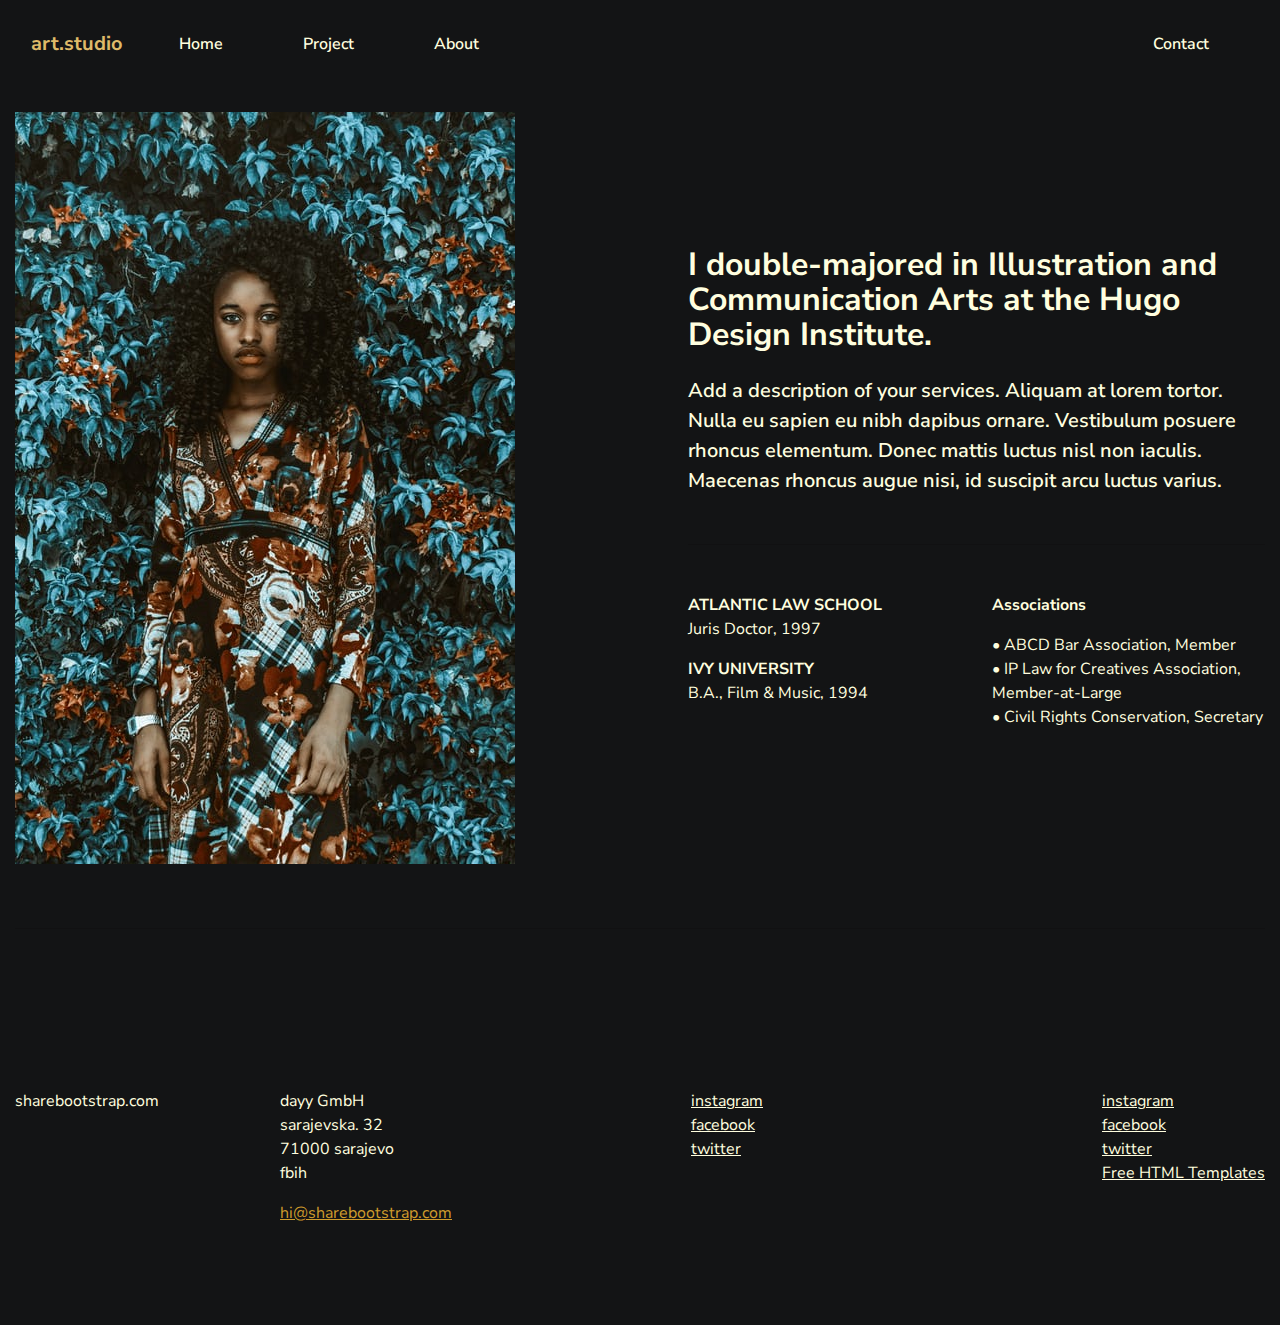
==== about.html @ 10f9b58f "initial" ====
<!DOCTYPE html>
<html lang="en">

<head>
    <meta charset="utf-8">
    <meta name="viewport" content="width=device-width, initial-scale=1, shrink-to-fit=no">
    <meta http-equiv="X-UA-Compatible" content="ie=edge">
    <meta name="description" content="Free minimal portfolio web site template,minmal portfolio,porfolio,bootstrap template,html template,photography " />
    <title>Home - Free Minimal portfolio template.Art Studio template.</title>
    <link href="https://fonts.googleapis.com/css?family=Nunito+Sans:300,400,600,700,800,900&display=swap" rel="stylesheet">
    <link rel="stylesheet" href="assets/css/main.min.css">
    <link rel="stylesheet" href="assets/css/rtl.css">
</head>

<body>
    <div class="nav-main">
        <div class="container">
            <nav class="navbar navbar-expand-lg navbar-light">
                <a class="navbar-brand font-weight-bold" href="index.html">art.studio</a>
                <button class="navbar-toggler" type="button" data-toggle="collapse" data-target="#navbarNav" aria-controls="navbarNav" aria-expanded="false" aria-label="Toggle navigation">
                    <span class="navbar-toggler-icon"></span>
                </button>
                <div class="collapse navbar-collapse" id="navbarNav">
                    <ul class="navbar-nav">
                        <li class="nav-item">
                            <a class="nav-link" href="index.html">Home</a>
                        </li>
                        <li class="nav-item">
                            <a class="nav-link" href="project.html">Project</a>
                        </li>

                        <li class="nav-item">
                            <a class="nav-link" href="about.html">About</a>
                        </li>
                    </ul>

                    <ul class="navbar-nav ml-auto">


                        <li class="nav-item">
                            <a class="nav-link" href="contact.html">Contact</a>
                        </li>
                    </ul>
                </div>
            </nav>
            <!--end:Nav -->
        </div>
    </div>
    <!--end:Navigation -->
    <main role="main">
        <section class="pt-4">
            <div class="container">
                <div class="row d-flex align-items-center">
                    <div class="col-md-6">
                        <figure><img src="./assets/img/photo-1558118720-fa5cdebe6b3a.jpg" alt="" class="img-fluid">
                        </figure>
                    </div>
                    <!-- end:col -->
                    <div class="col-md-6 pl-lg-5 pl-md-5">
                        <h2>
                            I double-majored in Illustration and Communication Arts at the Hugo Design Institute.
                        </h2>
                        <p class="lead mt-4">Add a description of your services. Aliquam at lorem tortor. Nulla eu sapien eu nibh dapibus ornare. Vestibulum posuere rhoncus elementum. Donec mattis luctus nisl non iaculis. Maecenas rhoncus augue nisi, id suscipit arcu luctus varius.</p>
                        <hr class="mt-5">
                        <div class="row mt-5">
                            <div class="col-md-6">
                                <p><strong>ATLANTIC LAW SCHOOL</strong>
                                    <br>Juris Doctor, 1997</p>
                                    <p><strong>IVY UNIVERSITY</strong>
                                        <br>B.A., Film &amp; Music, 1994</p>
                            </div>
                            <div class="col-md-6">
                                <p><strong>Associations</strong>
                                    <br>
                                    <p>• ABCD Bar Association, Member
                                        <br>• IP Law for Creatives Association, Member-at-Large
                                        <br>• Civil Rights Conservation, Secretary</p>
                            </div>
                        </div>
                    </div>
                    <!-- end:col -->
                </div>
                <hr class="mt-5">
            </div>
        </section>
    </main>
    <footer class="position-relative">
        <div class="container">
            <div class="row">

                <div class="col-lg-auto mt-4">
                    <p class="mb-4">sharebootstrap.com</p>
                </div>
                <div class="col-lg-3 mt-4 ml-auto">
                    <p>dayy GmbH
                        <br> sarajevska. 32
                        <br> 71000 sarajevo
                        <br> fbih
                    </p>
                        <a href="mailto:hi@yourdomain.com"><span style="text-decoration: underline;">hi@sharebootstrap.com</span></a>
                </div>
                <div class="col-lg-3 mt-4 ml-auto">
                    <ul class="list-unstyled footer-link">
                        <li><a href="#">instagram</a></li>
                        <li><a href="#">facebook</a></li>
                        <li><a href="#">twitter</a></li>
                    </ul>
                </div>
                <div class="col-lg-auto ml-lg-auto mt-4">
                    <ul class="list-unstyled footer-link">
                        <li><a href="#">instagram</a></li>
                        <li><a href="#">facebook</a></li>
                        <li><a href="#">twitter</a></li>
                        <!-- Please note.You are not allowed to remove credit link.Please respect that.-->
                        <li><a class="" href="https://htmltemplates.co" target="_blank">Free HTML Templates</a></li>
                    </ul>
                </div>
            </div>
            <!--/.row-->
        </div>
        <!--/.container-->
    </footer>
    <script src="assets/js/main.min.js"></script>
</body>

</html>
---- assets/css/rtl.css ----
/* line 5, src/assets/scss/rtl.scss */
.jumbotron {
  direction: ltr;
  text-align: left;
  margin: 0 2em 0 1em;
  padding-right: 1em;
  margin: 0 !important;
}

/*# sourceMappingURL=../../../scss */
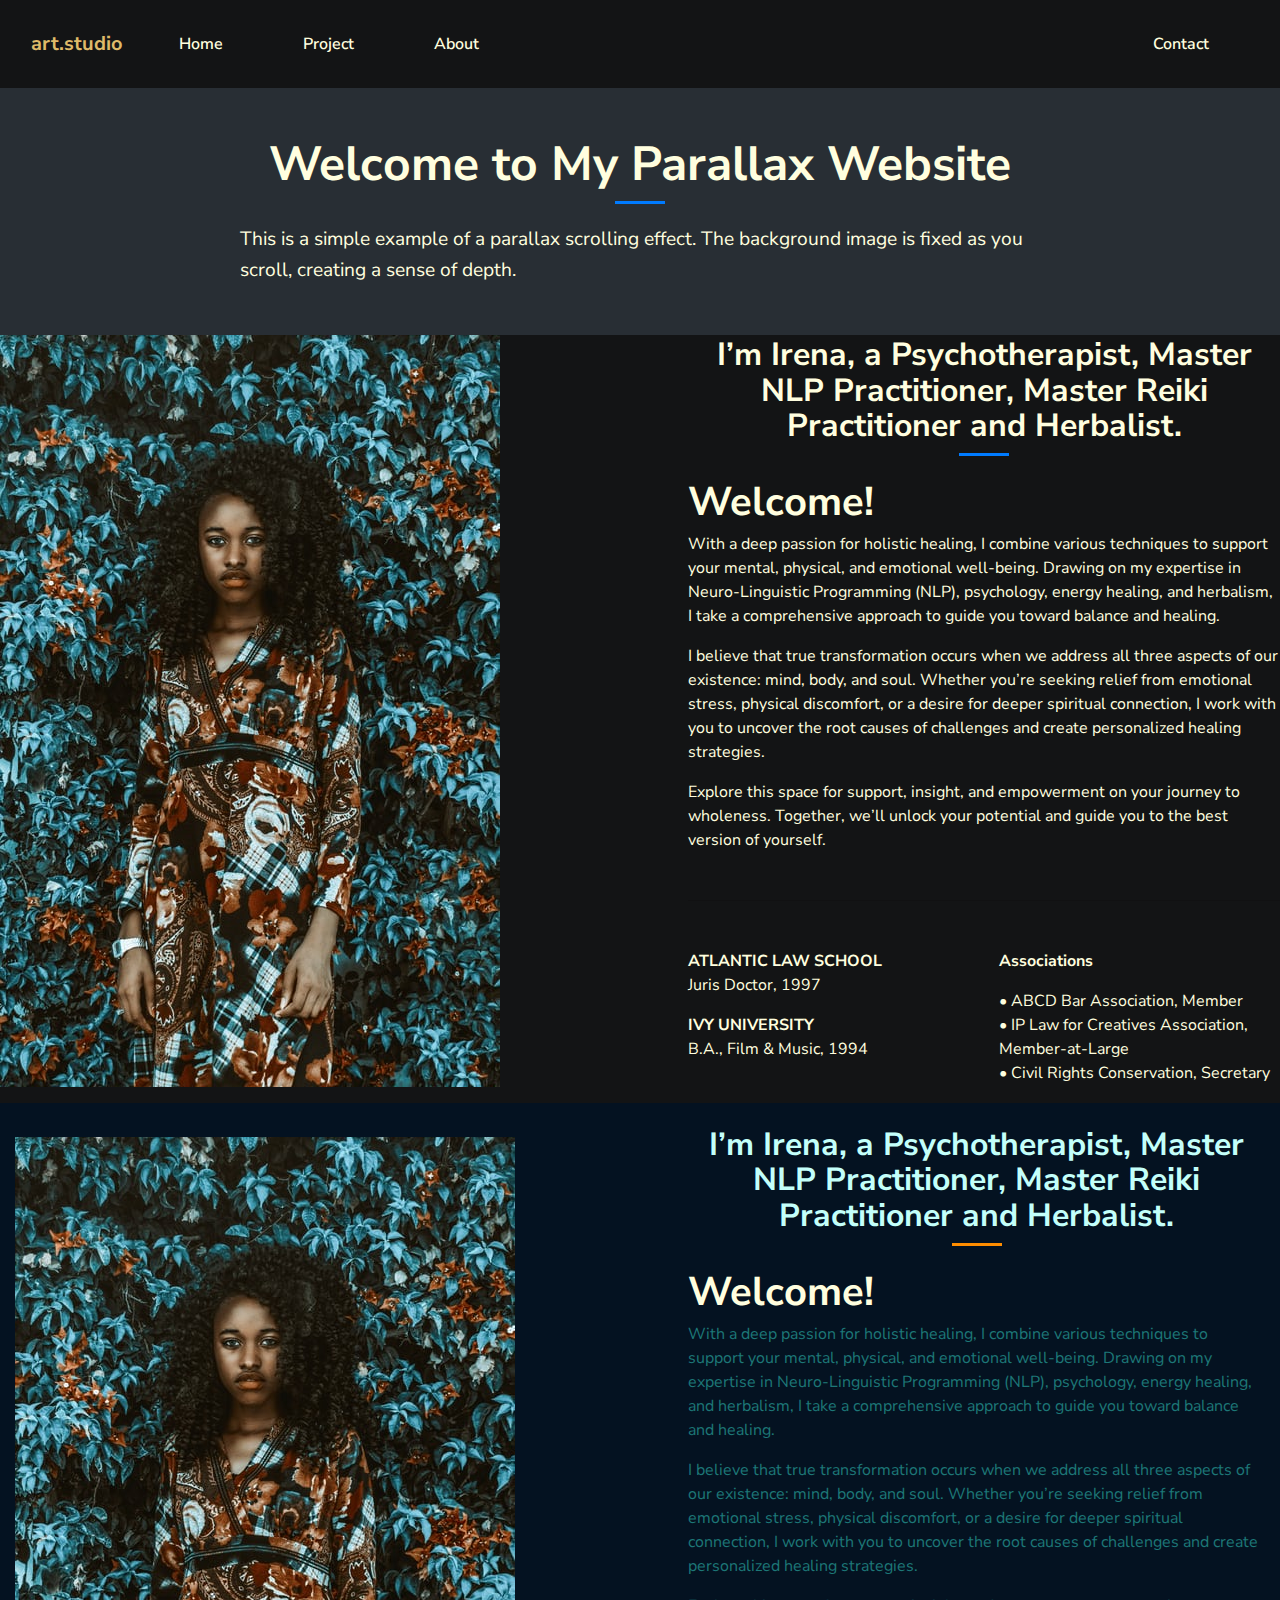
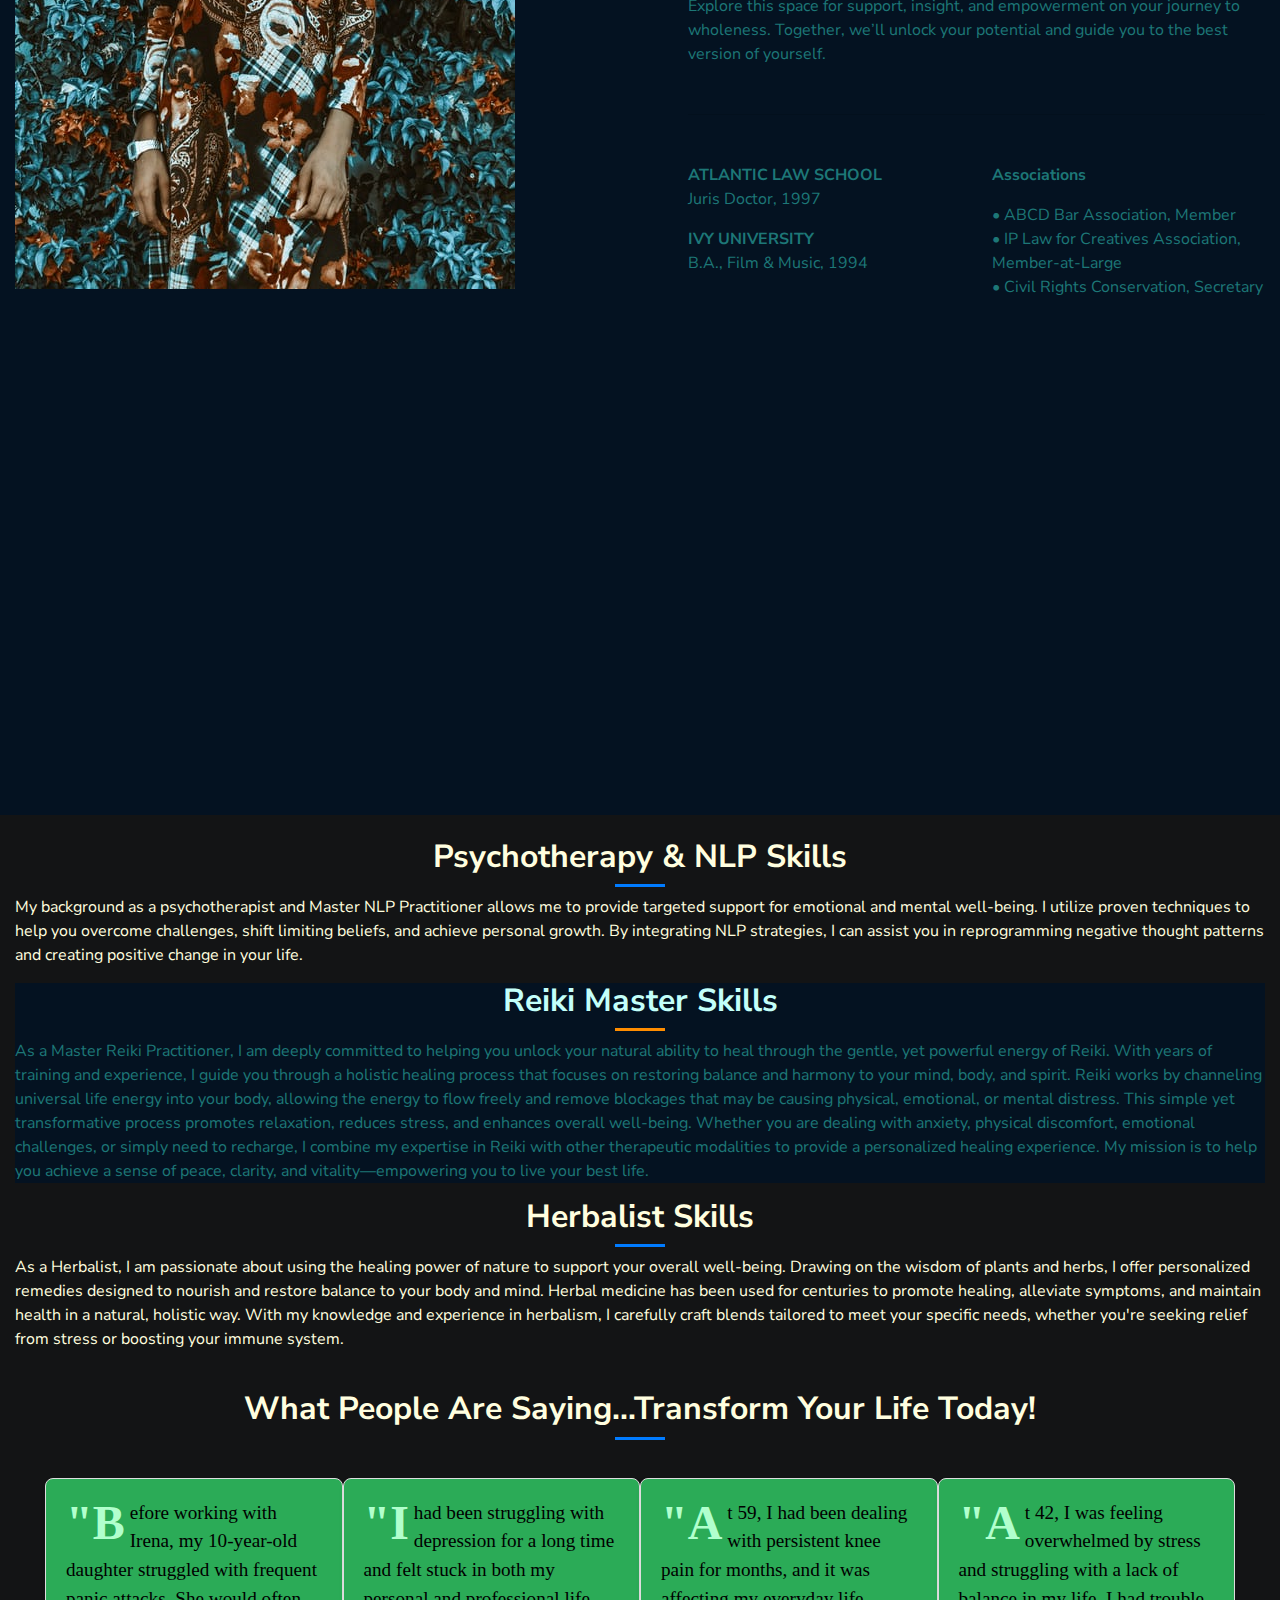
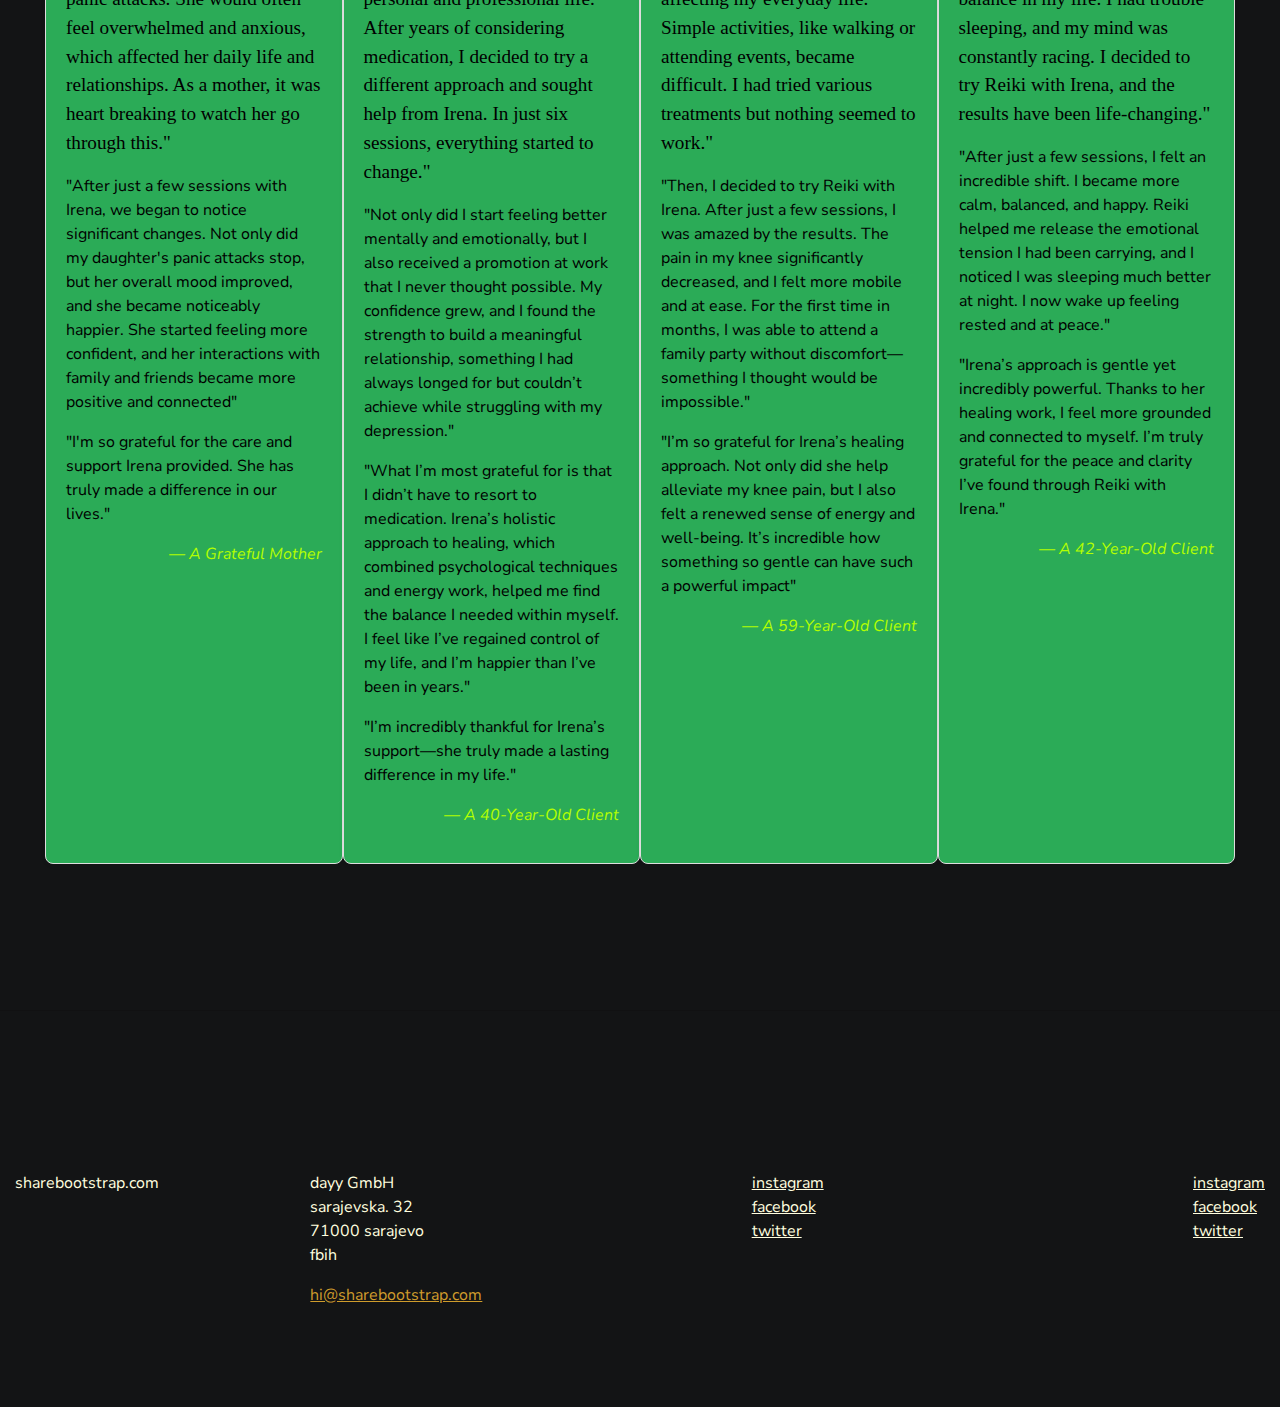
==== commit b5006b79: "Add files via upload" ====
--- a/about.html
+++ b/about.html
@@ -2,14 +2,203 @@
 <html lang="en">
 
 <head>
-    <meta charset="utf-8">
-    <meta name="viewport" content="width=device-width, initial-scale=1, shrink-to-fit=no">
-    <meta http-equiv="X-UA-Compatible" content="ie=edge">
-    <meta name="description" content="Free minimal portfolio web site template,minmal portfolio,porfolio,bootstrap template,html template,photography " />
-    <title>Home - Free Minimal portfolio template.Art Studio template.</title>
-    <link href="https://fonts.googleapis.com/css?family=Nunito+Sans:300,400,600,700,800,900&display=swap" rel="stylesheet">
-    <link rel="stylesheet" href="assets/css/main.min.css">
-    <link rel="stylesheet" href="assets/css/rtl.css">
+    <style>
+        body,
+        html {
+            height: 100%;
+            margin: 0;
+            font-family: sans-serif;
+            color: #fff;
+            text-align: center;
+        }
+
+        .parallax {
+            /* The image used */
+            background-image: url('https://miro.medium.com/v2/resize:fit:1400/1*xMuIOwjliGUPjkzukeWKfw.jpeg');
+            /* Replace with your image URL */
+
+            /* Set a specific height */
+            height: 100%;
+
+            /* Create the parallax scrolling effect */
+            background-attachment: fixed;
+            background-position: center;
+            background-repeat: no-repeat;
+            background-size: cover;
+        }
+
+        .content {
+            background-color: #282E34;
+            padding: 50px 0;
+        }
+
+        .content h2 {
+            font-size: 3em;
+            margin-bottom: 20px;
+        }
+
+        .content p {
+            font-size: 1.2em;
+            line-height: 1.6;
+            max-width: 800px;
+            margin: 0 auto;
+        }
+
+        /*  Optional:  Add more sections with parallax backgrounds */
+        .parallax2 {
+            background-image: url("https://miro.medium.com/v2/resize:fit:1400/1*xMuIOwjliGUPjkzukeWKfw.jpeg");
+            /* Replace with another image URL */
+            height: 500px;
+            /* Adjust height as needed */
+            background-attachment: fixed;
+            background-position: center;
+            background-repeat: no-repeat;
+            background-size: cover;
+        }
+
+
+
+
+
+
+
+
+
+
+
+
+
+
+        /* Global Styles - Marketing Emphasis */
+        body {
+            font-family: sans-serif;
+            line-height: 1.6;
+            color: #333;
+            margin: 0;
+            padding: 0;
+            background-color: #f9f9f9;
+        }
+
+        h2 {
+            text-align: center;
+            margin-bottom: 2rem;
+            font-size: 2.5rem;
+            color: #007bff;
+            /* Eye-catching color */
+        }
+
+        /* Flexbox Grid Container */
+        .testimonials-grid {
+            display: flex;
+            flex-wrap: wrap;
+            padding: 20px;
+            justify-content: center;
+            /* Center items horizontally */
+        }
+
+        /* Testimonial Cell */
+        .testimonial-cell {
+            flex: 1 1 100%;
+            /* Mobile-first: 100% width */
+            padding: 20px;
+            margin-bottom: 20px;
+            border: 1px solid #ddd;
+            border-radius: 8px;
+            background-color: #2bab57;
+            box-shadow: 0 2px 5px rgba(0, 0, 0, 0.05);
+            /* Subtle shadow */
+        }
+
+        .testimonial-cell p {
+            margin-bottom: 1rem;
+        }
+
+
+        /* Calligraphic Emphasis on First Paragraph */
+        .testimonial-cell p:first-of-type {
+            font-family: 'Brush Script MT', cursive;
+            /* Or any calligraphic font */
+            font-size: 1.2rem;
+        }
+
+        .testimonial-cell p:first-of-type:first-letter {
+            font-size: 3rem;
+            /* Huge first letter */
+            font-weight: bold;
+            color: #b1ffcd;
+            float: left;
+            margin-right: 5px;
+            line-height: 1;
+        }
+
+
+        /* Media Queries for Responsiveness */
+        @media (min-width: 768px) {
+
+            /* Medium screens and up */
+            .testimonials-grid {
+                padding: 30px;
+            }
+
+            .testimonial-cell {
+                flex: 1 1 45%;
+                /* Two columns */
+            }
+        }
+
+        @media (min-width: 992px) {
+
+            /* Large screens and up */
+            .testimonial-cell {
+                flex: 1 1 22%;
+                /* Four columns */
+            }
+        }
+
+        .testimonial-cell p {
+            color: #000000;
+        }
+
+        /* Author Styling */
+        .testimonial-cell p:last-of-type {
+            text-align: right;
+            font-style: italic;
+            color: #b4ff00;
+        }
+
+
+        /* Marketing Touches - Consider these additions */
+        h2::after {
+            /* Underline effect for the heading */
+            content: '';
+            display: block;
+            width: 50px;
+            height: 3px;
+            background-color: #007bff;
+            margin: 10px auto 0;
+        }
+
+        .testimonial-cell:hover {
+            /* Subtle hover effect */
+            transform: translateY(-3px);
+            transition: transform 0.2s ease-in-out;
+        }
+
+        main section:nth-of-type(2) {
+            background-color: #041221 !important;
+            color: #1d7777 !important;
+        }
+
+        main section:nth-of-type(2) h2 {
+            color: #c3fffa;
+        }
+
+        main section:nth-of-type(2) h2::after {
+            background-color: #ff8d00;
+        }
+
+        main section:nth-of-type(2) main section:nth-of-type(3) main section:nth-of-type(4)
+    </style>
 </head>
 
 <body>
@@ -17,7 +206,8 @@
         <div class="container">
             <nav class="navbar navbar-expand-lg navbar-light">
                 <a class="navbar-brand font-weight-bold" href="index.html">art.studio</a>
-                <button class="navbar-toggler" type="button" data-toggle="collapse" data-target="#navbarNav" aria-controls="navbarNav" aria-expanded="false" aria-label="Toggle navigation">
+                <button class="navbar-toggler" type="button" data-toggle="collapse" data-target="#navbarNav"
+                    aria-controls="navbarNav" aria-expanded="false" aria-label="Toggle navigation">
                     <span class="navbar-toggler-icon"></span>
                 </button>
                 <div class="collapse navbar-collapse" id="navbarNav">
@@ -48,79 +238,260 @@
     </div>
     <!--end:Navigation -->
     <main role="main">
+
+        <section>
+
+            <div class="parallax">
+                <div class="content">
+                    <h2>Welcome to My Parallax Website</h2>
+                    <p>This is a simple example of a parallax scrolling effect. The background image is fixed as you
+                        scroll, creating a sense of depth.</p>
+                </div>
+                <div class="row d-flex align-items-center">
+                        <div class="col-md-6">
+                            <figure><img src="./assets/img/photo-1558118720-fa5cdebe6b3a.jpg" alt="" class="img-fluid">
+                            </figure>
+                        </div>
+                        <div class="col-md-6 pl-lg-5 pl-md-5">
+                            <h2>
+                                I’m Irena, a Psychotherapist, Master NLP Practitioner, Master Reiki Practitioner and
+                                Herbalist.
+                            </h2>
+                            <p class="lead mt-4">
+
+                            <section>
+                                <h1>Welcome!</h1>
+                                <p>With a deep passion for holistic
+                                    healing, I combine various techniques to support your mental, physical, and emotional
+                                    well-being. Drawing on my expertise in
+                                    Neuro-Linguistic Programming (NLP), psychology, energy healing, and herbalism, I take a
+                                    comprehensive approach to guide you
+                                    toward balance and healing.</p>
+
+                                <p>I believe that true transformation occurs when we address all three aspects of our
+                                    existence: mind, body, and soul. Whether you’re seeking relief from emotional stress,
+                                    physical discomfort, or a desire for deeper spiritual connection, I work with you to
+                                    uncover the root causes of challenges and create personalized healing strategies.</p>
+
+                                <p>Explore this space for support, insight, and empowerment on your journey to wholeness.
+                                    Together, we’ll unlock your potential and guide you to the best version of yourself.</p>
+                            </section>
+
+                            <hr class="mt-5">
+                            <div class="row mt-5">
+                                <div class="col-md-6">
+                                    <p><strong>ATLANTIC LAW SCHOOL</strong>
+                                        <br>Juris Doctor, 1997
+                                    </p>
+                                    <p><strong>IVY UNIVERSITY</strong>
+                                        <br>B.A., Film &amp; Music, 1994
+                                    </p>
+                                </div>
+                                <div class="col-md-6">
+                                    <p><strong>Associations</strong>
+                                        <br>
+                                    <p>• ABCD Bar Association, Member
+                                        <br>• IP Law for Creatives Association, Member-at-Large
+                                        <br>• Civil Rights Conservation, Secretary
+                                    </p>
+                                </div>
+                            </div>
+                        </div>
+                    </div>
+            </div>
+
+
+
+        </section>
+
+
         <section class="pt-4">
             <div class="container">
-                <div class="row d-flex align-items-center">
-                    <div class="col-md-6">
-                        <figure><img src="./assets/img/photo-1558118720-fa5cdebe6b3a.jpg" alt="" class="img-fluid">
-                        </figure>
-                    </div>
-                    <!-- end:col -->
-                    <div class="col-md-6 pl-lg-5 pl-md-5">
-                        <h2>
-                            I double-majored in Illustration and Communication Arts at the Hugo Design Institute.
-                        </h2>
-                        <p class="lead mt-4">Add a description of your services. Aliquam at lorem tortor. Nulla eu sapien eu nibh dapibus ornare. Vestibulum posuere rhoncus elementum. Donec mattis luctus nisl non iaculis. Maecenas rhoncus augue nisi, id suscipit arcu luctus varius.</p>
-                        <hr class="mt-5">
-                        <div class="row mt-5">
-                            <div class="col-md-6">
-                                <p><strong>ATLANTIC LAW SCHOOL</strong>
-                                    <br>Juris Doctor, 1997</p>
+                    <div class="row d-flex align-items-center">
+                        <div class="col-md-6">
+                            <figure><img src="./assets/img/photo-1558118720-fa5cdebe6b3a.jpg" alt="" class="img-fluid">
+                            </figure>
+                        </div>
+                        <div class="col-md-6 pl-lg-5 pl-md-5">
+                            <h2>
+                                I’m Irena, a Psychotherapist, Master NLP Practitioner, Master Reiki Practitioner and
+                                Herbalist.
+                            </h2>
+                            <p class="lead mt-4">
+
+                            <section>
+                                <h1>Welcome!</h1>
+                                <p>With a deep passion for holistic
+                                    healing, I combine various techniques to support your mental, physical, and emotional
+                                    well-being. Drawing on my expertise in
+                                    Neuro-Linguistic Programming (NLP), psychology, energy healing, and herbalism, I take a
+                                    comprehensive approach to guide you
+                                    toward balance and healing.</p>
+
+                                <p>I believe that true transformation occurs when we address all three aspects of our
+                                    existence: mind, body, and soul. Whether you’re seeking relief from emotional stress,
+                                    physical discomfort, or a desire for deeper spiritual connection, I work with you to
+                                    uncover the root causes of challenges and create personalized healing strategies.</p>
+
+                                <p>Explore this space for support, insight, and empowerment on your journey to wholeness.
+                                    Together, we’ll unlock your potential and guide you to the best version of yourself.</p>
+                            </section>
+
+                            <hr class="mt-5">
+                            <div class="row mt-5">
+                                <div class="col-md-6">
+                                    <p><strong>ATLANTIC LAW SCHOOL</strong>
+                                        <br>Juris Doctor, 1997
+                                    </p>
                                     <p><strong>IVY UNIVERSITY</strong>
-                                        <br>B.A., Film &amp; Music, 1994</p>
-                            </div>
-                            <div class="col-md-6">
-                                <p><strong>Associations</strong>
-                                    <br>
+                                        <br>B.A., Film &amp; Music, 1994
+                                    </p>
+                                </div>
+                                <div class="col-md-6">
+                                    <p><strong>Associations</strong>
+                                        <br>
                                     <p>• ABCD Bar Association, Member
                                         <br>• IP Law for Creatives Association, Member-at-Large
-                                        <br>• Civil Rights Conservation, Secretary</p>
+                                        <br>• Civil Rights Conservation, Secretary
+                                    </p>
+                                </div>
                             </div>
                         </div>
                     </div>
-                    <!-- end:col -->
+                <div class="parallax2">
+
                 </div>
-                <hr class="mt-5">
+        </section>
+        <section class="pt-4">
+            <div class="container">
+                <section>
+                    <h2>Psychotherapy & NLP Skills</h2>
+                    <p>My background as a psychotherapist and Master NLP Practitioner allows me to provide targeted
+                        support for emotional and mental well-being. I utilize proven techniques to help you overcome
+                        challenges, shift limiting beliefs, and achieve personal growth. By integrating NLP strategies,
+                        I can assist you in reprogramming negative thought patterns and creating positive change in your
+                        life.</p>
+                </section>
+
+                <section>
+                    <h2>Reiki Master Skills</h2>
+                    <p>As a Master Reiki Practitioner, I am deeply committed to helping you unlock your natural ability
+                        to heal through the gentle, yet powerful energy of Reiki. With years of training and experience,
+                        I guide you through a holistic healing process that focuses on restoring balance and harmony to
+                        your mind, body, and spirit. Reiki works by channeling universal life energy into your body,
+                        allowing the energy to flow freely and remove blockages that may be causing physical, emotional,
+                        or mental distress. This simple yet transformative process promotes relaxation, reduces stress,
+                        and enhances overall well-being. Whether you are dealing with anxiety, physical discomfort,
+                        emotional challenges, or simply need to recharge, I combine my expertise in Reiki with other
+                        therapeutic modalities to provide a personalized healing experience. My mission is to help you
+                        achieve a sense of peace, clarity, and vitality—empowering you to live your best life.</p>
+                </section>
+
+                <section>
+                    <h2>Herbalist Skills</h2>
+                    <p>As a Herbalist, I am passionate about using the healing power of nature to support your overall
+                        well-being. Drawing on the wisdom of plants and herbs, I offer personalized remedies designed to
+                        nourish and restore balance to your body and mind. Herbal medicine has been used for centuries
+                        to promote healing, alleviate symptoms, and maintain health in a natural, holistic way. With my
+                        knowledge and experience in herbalism, I carefully craft blends tailored to meet your specific
+                        needs, whether you're seeking relief from stress or boosting your immune system.</p>
+                </section>
+            </div>
+        </section>
+        <section class="pt-4">
+            <div class="container">
+                <h2>What People Are Saying...Transform Your Life Today!</h2>
+
+                <div class="testimonials-grid">
+
+                    <div class="testimonial-cell">
+                        <p>"Before working with Irena, my 10-year-old daughter struggled with frequent panic attacks.
+                            She would often feel overwhelmed and anxious, which affected her daily life and
+                            relationships. As a mother, it was heart breaking to watch her go through this."</p>
+                        <p>"After just a few sessions with Irena, we began to notice significant changes. Not only did
+                            my daughter's panic attacks stop, but her overall mood improved, and she became noticeably
+                            happier. She started feeling more confident, and her interactions with family and friends
+                            became more positive and connected"</p>
+                        <p>"I'm so grateful for the care and support Irena provided. She has truly made a difference in
+                            our lives."</p>
+                        <p>— A Grateful Mother</p>
+                    </div>
+
+                    <div class="testimonial-cell">
+                        <p>"I had been struggling with depression for a long time and felt stuck in both my personal and
+                            professional life. After years of considering medication, I decided to try a different
+                            approach and sought help from Irena. In just six sessions, everything started to change."
+                        </p>
+                        <p>"Not only did I start feeling better mentally and emotionally, but I also received a
+                            promotion at work that I never thought possible. My confidence grew, and I found the
+                            strength to build a meaningful relationship, something I had always longed for but couldn’t
+                            achieve while struggling with my depression."</p>
+                        <p>"What I’m most grateful for is that I didn’t have to resort to medication. Irena’s holistic
+                            approach to healing, which combined psychological techniques and energy work, helped me find
+                            the balance I needed within myself. I feel like I’ve regained control of my life, and I’m
+                            happier than I’ve been in years."</p>
+                        <p>"I’m incredibly thankful for Irena’s support—she truly made a lasting difference in my life."
+                        </p>
+                        <p>— A 40-Year-Old Client</p>
+                    </div>
+
+                    <div class="testimonial-cell">
+                        <p>"At 59, I had been dealing with persistent knee pain for months, and it was affecting my
+                            everyday life. Simple activities, like walking or attending events, became difficult. I had
+                            tried various treatments but nothing seemed to work."</p>
+                        <p>"Then, I decided to try Reiki with Irena. After just a few sessions, I was amazed by the
+                            results. The pain in my knee significantly decreased, and I felt more mobile and at ease.
+                            For the first time in months, I was able to attend a family party without
+                            discomfort—something I thought would be impossible."</p>
+                        <p>"I’m so grateful for Irena’s healing approach. Not only did she help alleviate my knee pain,
+                            but I also felt a renewed sense of energy and well-being. It’s incredible how something so
+                            gentle can have such a powerful impact"</p>
+                        <p>— A 59-Year-Old Client</p>
+                    </div>
+
+                    <div class="testimonial-cell">
+                        <p>"At 42, I was feeling overwhelmed by stress and struggling with a lack of balance in my life.
+                            I had trouble sleeping, and my mind was constantly racing. I decided to try Reiki with
+                            Irena, and the results have been life-changing."</p>
+                        <p>"After just a few sessions, I felt an incredible shift. I became more calm, balanced, and
+                            happy. Reiki helped me release the emotional tension I had been carrying, and I noticed I
+                            was sleeping much better at night. I now wake up feeling rested and at peace."</p>
+                        <p>"Irena’s approach is gentle yet incredibly powerful. Thanks to her healing work, I feel more
+                            grounded and connected to myself. I’m truly grateful for the peace and clarity I’ve found
+                            through Reiki with Irena."</p>
+                        <p>— A 42-Year-Old Client</p>
+                    </div>
+
+                </div>
+            </div>
+        </section>
+        <section class="pt-4">
+            <div class="container">
+
+            </div>
+        </section>
+        <section class="pt-4">
+            <div class="container">
+
+                <!-- end:col -->
+            </div>
+            <hr class="mt-5">
+
+
+
+
+
+
+
+
+
+
             </div>
         </section>
     </main>
-    <footer class="position-relative">
-        <div class="container">
-            <div class="row">
-
-                <div class="col-lg-auto mt-4">
-                    <p class="mb-4">sharebootstrap.com</p>
-                </div>
-                <div class="col-lg-3 mt-4 ml-auto">
-                    <p>dayy GmbH
-                        <br> sarajevska. 32
-                        <br> 71000 sarajevo
-                        <br> fbih
-                    </p>
-                        <a href="mailto:hi@yourdomain.com"><span style="text-decoration: underline;">hi@sharebootstrap.com</span></a>
-                </div>
-                <div class="col-lg-3 mt-4 ml-auto">
-                    <ul class="list-unstyled footer-link">
-                        <li><a href="#">instagram</a></li>
-                        <li><a href="#">facebook</a></li>
-                        <li><a href="#">twitter</a></li>
-                    </ul>
-                </div>
-                <div class="col-lg-auto ml-lg-auto mt-4">
-                    <ul class="list-unstyled footer-link">
-                        <li><a href="#">instagram</a></li>
-                        <li><a href="#">facebook</a></li>
-                        <li><a href="#">twitter</a></li>
-                        <!-- Please note.You are not allowed to remove credit link.Please respect that.-->
-                        <li><a class="" href="https://htmltemplates.co" target="_blank">Free HTML Templates</a></li>
-                    </ul>
-                </div>
-            </div>
-            <!--/.row-->
-        </div>
-        <!--/.container-->
-    </footer>
-    <script src="assets/js/main.min.js"></script>
+    <footer class="position-relative"></footer>
+    <script src="assets/js/main.js"></script>
+    <script src="assets/js/main.other.js"></script>
 </body>
 
 </html>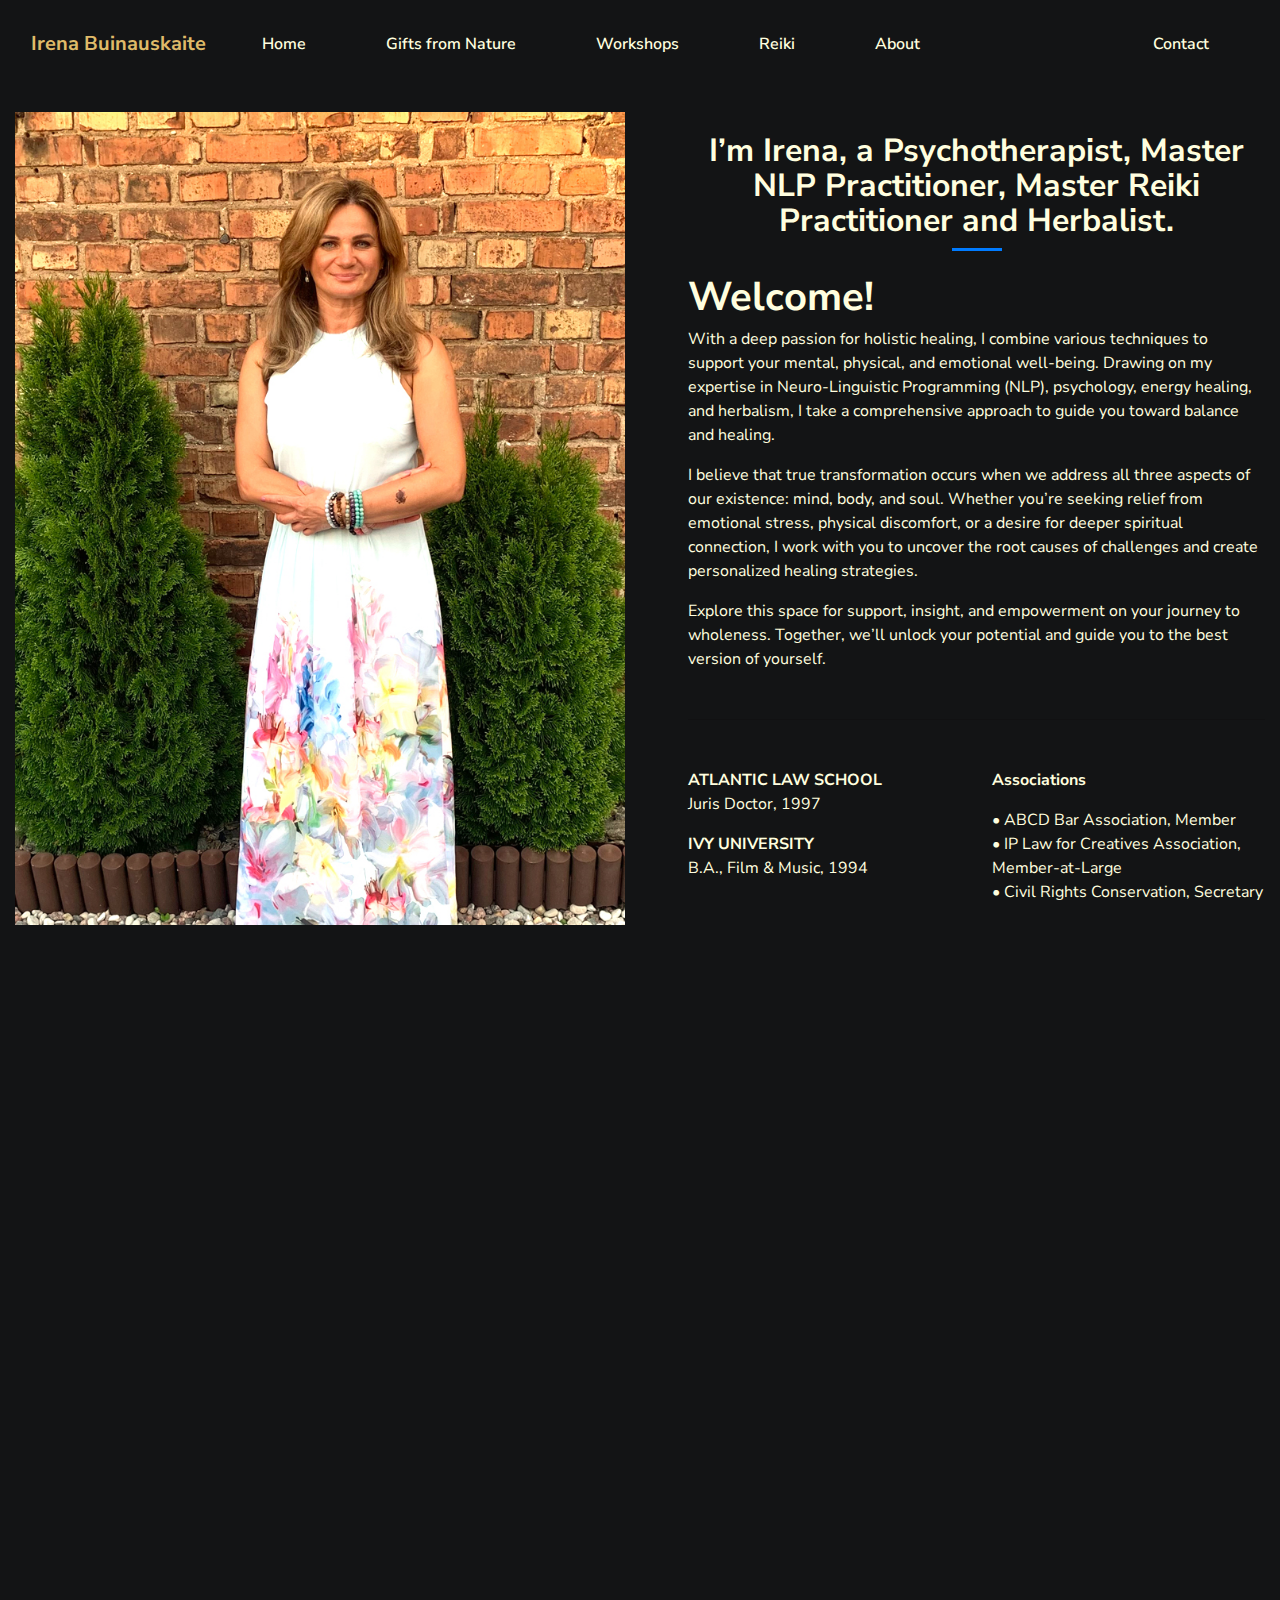
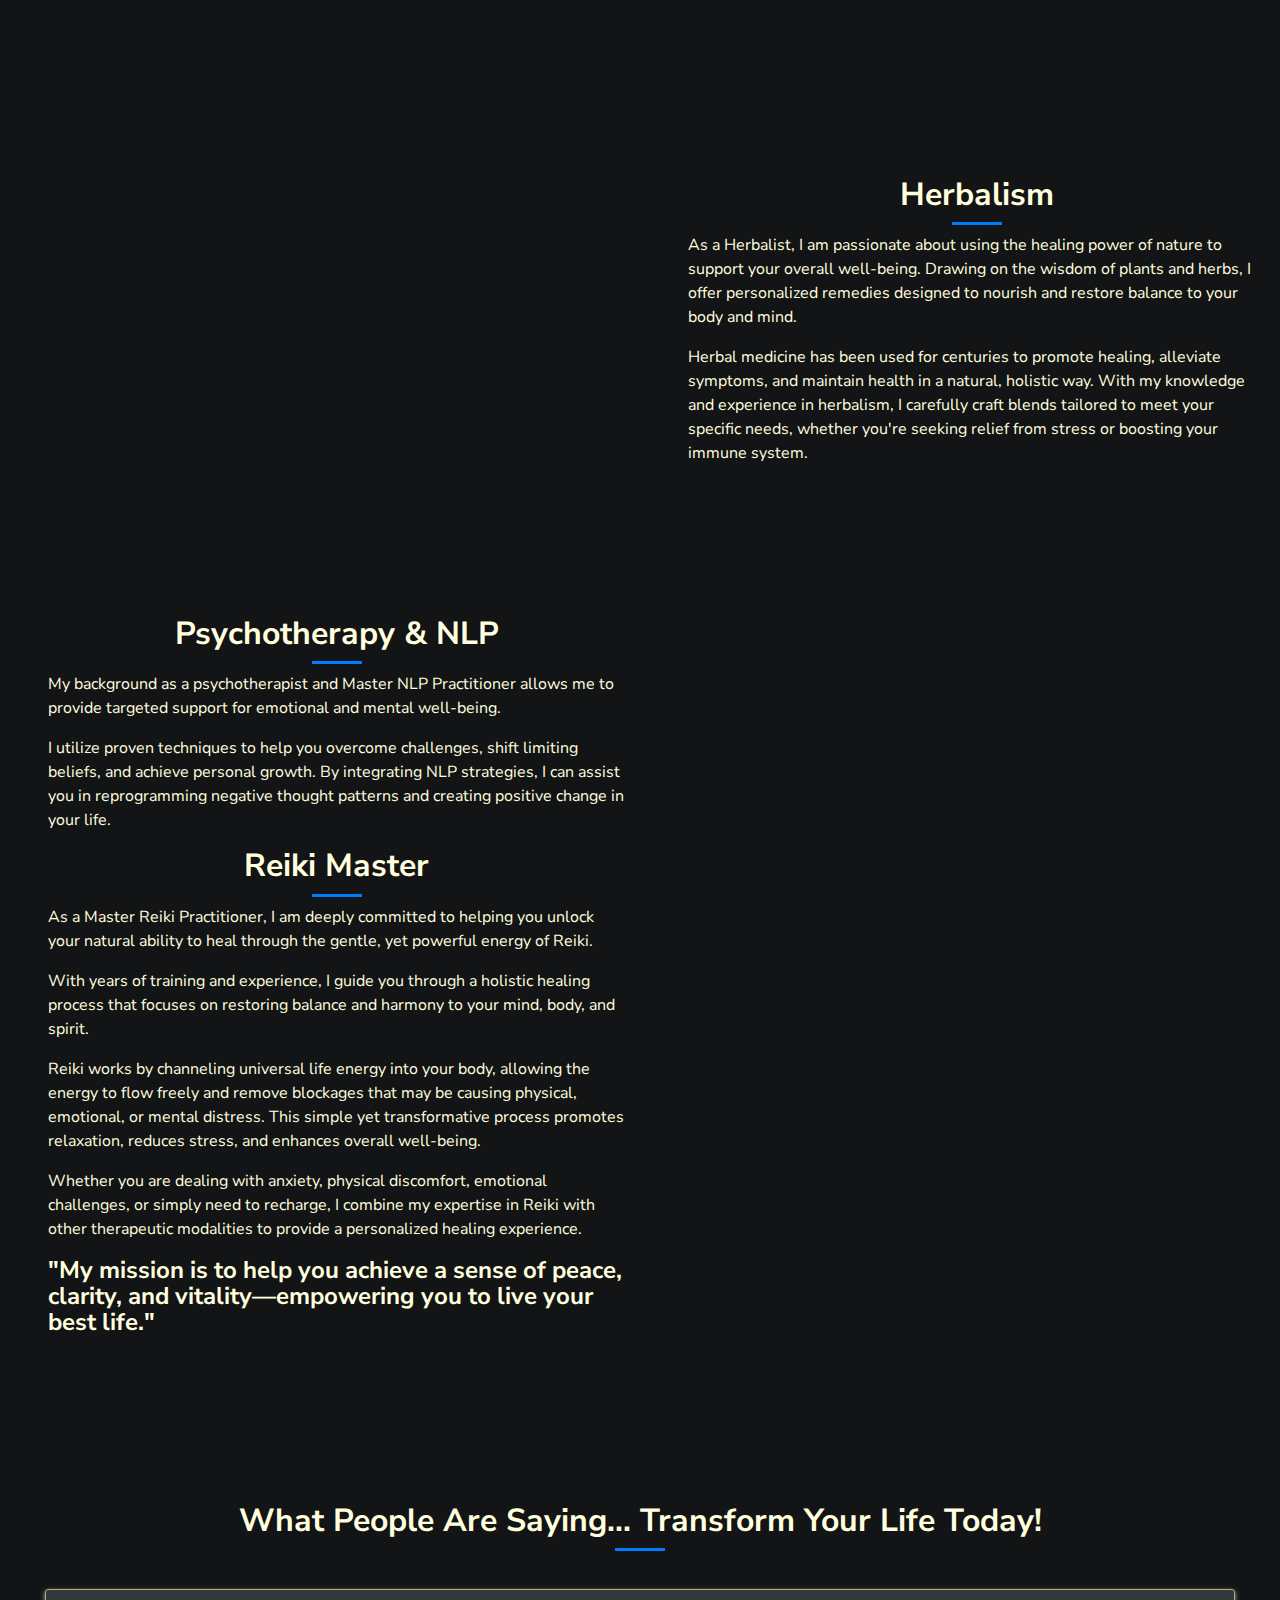
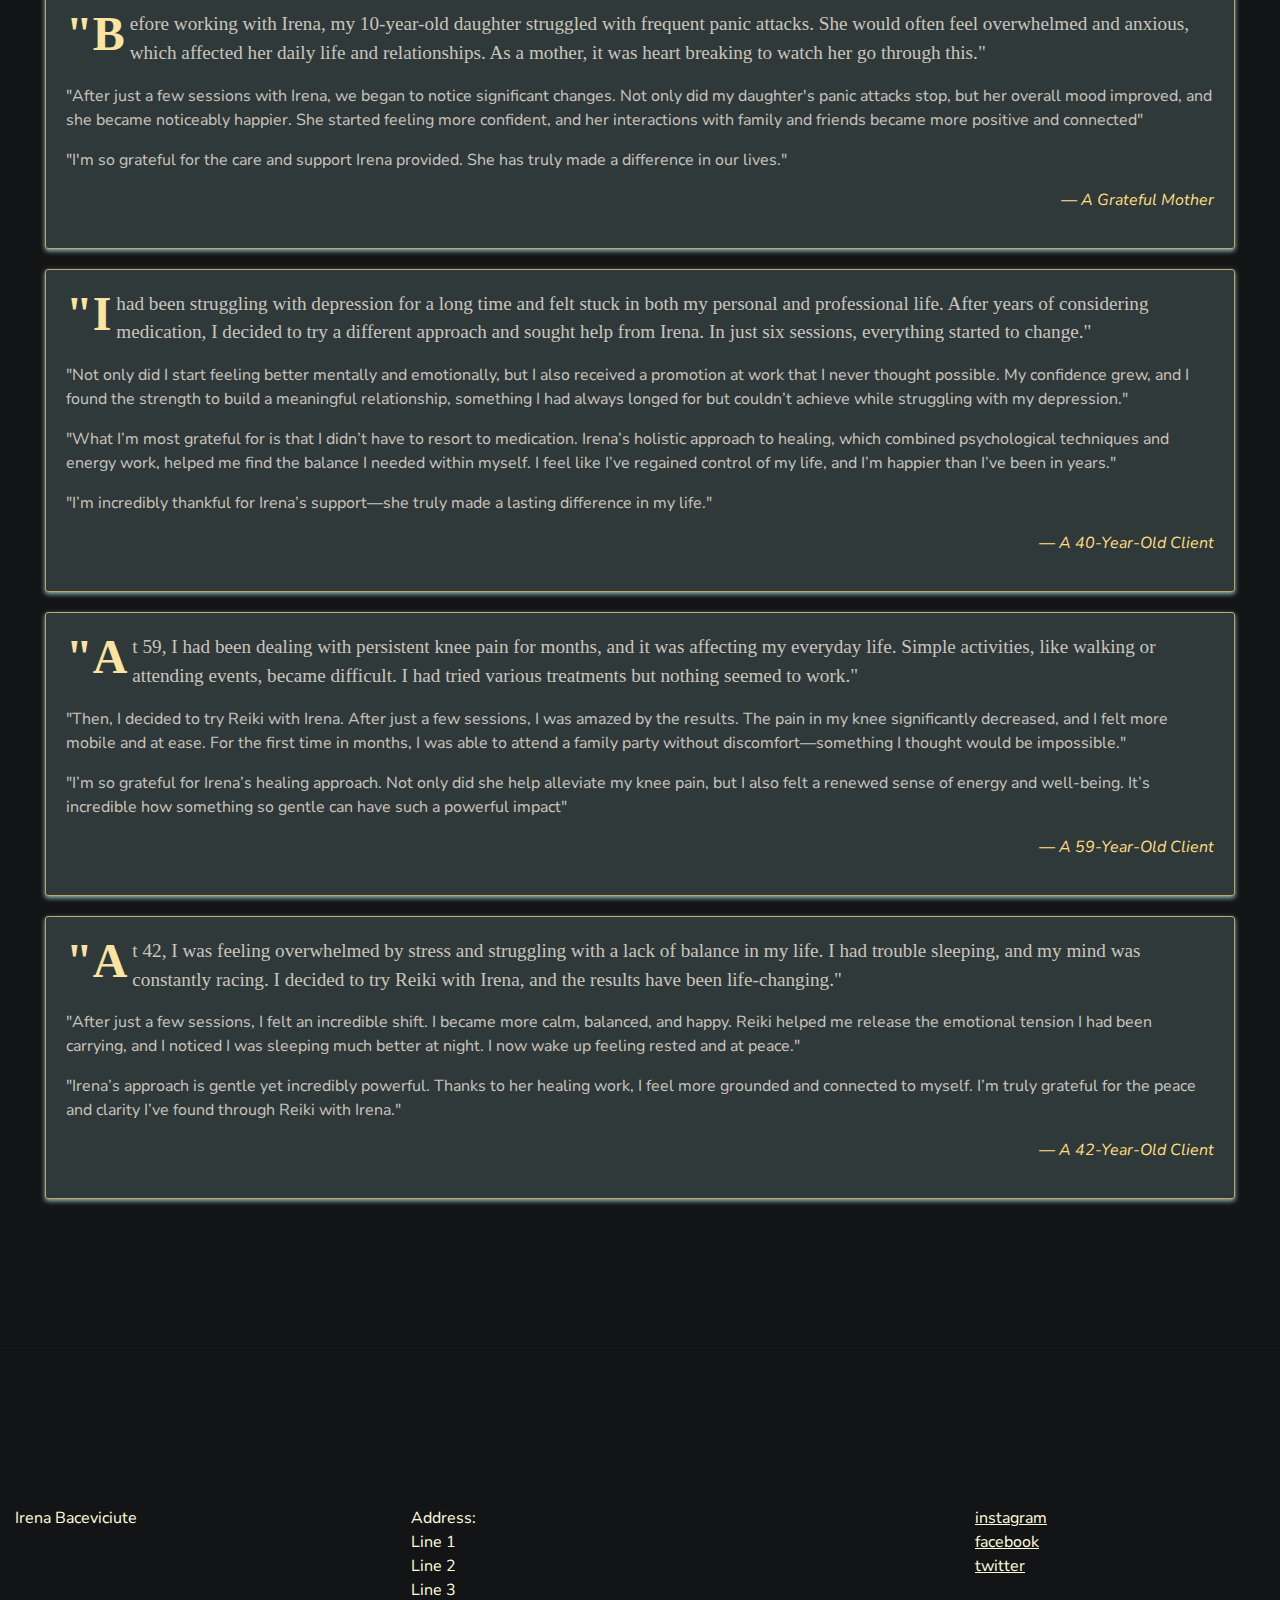
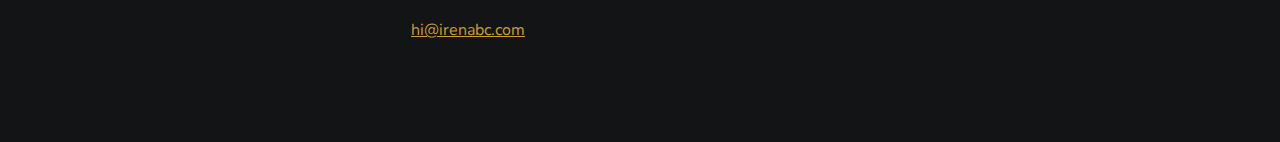
==== commit b3528a3e: "wip: about and home pages" ====
--- a/about.html
+++ b/about.html
@@ -3,73 +3,16 @@
 
 <head>
     <style>
-        body,
-        html {
-            height: 100%;
-            margin: 0;
-            font-family: sans-serif;
-            color: #fff;
-            text-align: center;
-        }
-
-        .parallax {
-            /* The image used */
-            background-image: url('https://miro.medium.com/v2/resize:fit:1400/1*xMuIOwjliGUPjkzukeWKfw.jpeg');
-            /* Replace with your image URL */
-
-            /* Set a specific height */
-            height: 100%;
-
-            /* Create the parallax scrolling effect */
+
+        .parallax2 {
+            background-image: url("https://miro.medium.com/v2/resize:fit:1400/1*xMuIOwjliGUPjkzukeWKfw.jpeg");
+            height: 70vh;
             background-attachment: fixed;
             background-position: center;
             background-repeat: no-repeat;
             background-size: cover;
         }
 
-        .content {
-            background-color: #282E34;
-            padding: 50px 0;
-        }
-
-        .content h2 {
-            font-size: 3em;
-            margin-bottom: 20px;
-        }
-
-        .content p {
-            font-size: 1.2em;
-            line-height: 1.6;
-            max-width: 800px;
-            margin: 0 auto;
-        }
-
-        /*  Optional:  Add more sections with parallax backgrounds */
-        .parallax2 {
-            background-image: url("https://miro.medium.com/v2/resize:fit:1400/1*xMuIOwjliGUPjkzukeWKfw.jpeg");
-            /* Replace with another image URL */
-            height: 500px;
-            /* Adjust height as needed */
-            background-attachment: fixed;
-            background-position: center;
-            background-repeat: no-repeat;
-            background-size: cover;
-        }
-
-
-
-
-
-
-
-
-
-
-
-
-
-
-        /* Global Styles - Marketing Emphasis */
         body {
             font-family: sans-serif;
             line-height: 1.6;
@@ -84,92 +27,60 @@
             margin-bottom: 2rem;
             font-size: 2.5rem;
             color: #007bff;
-            /* Eye-catching color */
-        }
-
-        /* Flexbox Grid Container */
+        }
+
         .testimonials-grid {
             display: flex;
             flex-wrap: wrap;
             padding: 20px;
             justify-content: center;
-            /* Center items horizontally */
-        }
-
-        /* Testimonial Cell */
+        }
+
         .testimonial-cell {
-            flex: 1 1 100%;
-            /* Mobile-first: 100% width */
             padding: 20px;
             margin-bottom: 20px;
-            border: 1px solid #ddd;
-            border-radius: 8px;
-            background-color: #2bab57;
-            box-shadow: 0 2px 5px rgba(0, 0, 0, 0.05);
-            /* Subtle shadow */
+            border: 1px solid #bfa869;
+            border-radius: 3px;
+            background-color: #303939;
+            box-shadow: 0 2px 5px rgb(150 187 184);
         }
 
         .testimonial-cell p {
             margin-bottom: 1rem;
         }
 
-
-        /* Calligraphic Emphasis on First Paragraph */
         .testimonial-cell p:first-of-type {
             font-family: 'Brush Script MT', cursive;
-            /* Or any calligraphic font */
             font-size: 1.2rem;
         }
 
         .testimonial-cell p:first-of-type:first-letter {
             font-size: 3rem;
-            /* Huge first letter */
             font-weight: bold;
-            color: #b1ffcd;
+            color: #fae4a3;
             float: left;
             margin-right: 5px;
             line-height: 1;
         }
 
-
-        /* Media Queries for Responsiveness */
         @media (min-width: 768px) {
 
-            /* Medium screens and up */
             .testimonials-grid {
                 padding: 30px;
             }
-
-            .testimonial-cell {
-                flex: 1 1 45%;
-                /* Two columns */
-            }
-        }
-
-        @media (min-width: 992px) {
-
-            /* Large screens and up */
-            .testimonial-cell {
-                flex: 1 1 22%;
-                /* Four columns */
-            }
         }
 
         .testimonial-cell p {
-            color: #000000;
-        }
-
-        /* Author Styling */
+            color: #c9c5be;
+        }
+
         .testimonial-cell p:last-of-type {
             text-align: right;
             font-style: italic;
-            color: #b4ff00;
-        }
-
-
-        /* Marketing Touches - Consider these additions */
+            color: #ffdf82;
+        }
+
         h2::after {
-            /* Underline effect for the heading */
             content: '';
             display: block;
             width: 50px;
@@ -179,78 +90,29 @@
         }
 
         .testimonial-cell:hover {
-            /* Subtle hover effect */
             transform: translateY(-3px);
             transition: transform 0.2s ease-in-out;
         }
 
-        main section:nth-of-type(2) {
-            background-color: #041221 !important;
-            color: #1d7777 !important;
-        }
-
-        main section:nth-of-type(2) h2 {
-            color: #c3fffa;
-        }
-
-        main section:nth-of-type(2) h2::after {
-            background-color: #ff8d00;
-        }
-
-        main section:nth-of-type(2) main section:nth-of-type(3) main section:nth-of-type(4)
+        #about {
+            min-height: 100vh;
+        }
+        
+        #skills .container{
+            margin-top: 15vh;
+        }
     </style>
 </head>
 
 <body>
-    <div class="nav-main">
-        <div class="container">
-            <nav class="navbar navbar-expand-lg navbar-light">
-                <a class="navbar-brand font-weight-bold" href="index.html">art.studio</a>
-                <button class="navbar-toggler" type="button" data-toggle="collapse" data-target="#navbarNav"
-                    aria-controls="navbarNav" aria-expanded="false" aria-label="Toggle navigation">
-                    <span class="navbar-toggler-icon"></span>
-                </button>
-                <div class="collapse navbar-collapse" id="navbarNav">
-                    <ul class="navbar-nav">
-                        <li class="nav-item">
-                            <a class="nav-link" href="index.html">Home</a>
-                        </li>
-                        <li class="nav-item">
-                            <a class="nav-link" href="project.html">Project</a>
-                        </li>
-
-                        <li class="nav-item">
-                            <a class="nav-link" href="about.html">About</a>
-                        </li>
-                    </ul>
-
-                    <ul class="navbar-nav ml-auto">
-
-
-                        <li class="nav-item">
-                            <a class="nav-link" href="contact.html">Contact</a>
-                        </li>
-                    </ul>
-                </div>
-            </nav>
-            <!--end:Nav -->
-        </div>
-    </div>
-    <!--end:Navigation -->
+
+
     <main role="main">
-
-        <section>
-
-            <div class="parallax">
-                <div class="content">
-                    <h2>Welcome to My Parallax Website</h2>
-                    <p>This is a simple example of a parallax scrolling effect. The background image is fixed as you
-                        scroll, creating a sense of depth.</p>
-                </div>
-                <div class="row d-flex align-items-center">
+        <section id="about" class="pt-4">
+            <div class="container">
+                    <div class="row d-flex align-items-center">
                         <div class="col-md-6">
-                            <figure><img src="./assets/img/photo-1558118720-fa5cdebe6b3a.jpg" alt="" class="img-fluid">
-                            </figure>
+                            <figure><img src="./assets/img/profile/1.jpg" alt="" class="img-fluid"></figure>
                         </div>
                         <div class="col-md-6 pl-lg-5 pl-md-5">
                             <h2>
@@ -298,109 +160,79 @@
                             </div>
                         </div>
                     </div>
-            </div>
-
-
-
-        </section>
-
-
-        <section class="pt-4">
-            <div class="container">
-                    <div class="row d-flex align-items-center">
-                        <div class="col-md-6">
-                            <figure><img src="./assets/img/photo-1558118720-fa5cdebe6b3a.jpg" alt="" class="img-fluid">
-                            </figure>
-                        </div>
-                        <div class="col-md-6 pl-lg-5 pl-md-5">
-                            <h2>
-                                I’m Irena, a Psychotherapist, Master NLP Practitioner, Master Reiki Practitioner and
-                                Herbalist.
-                            </h2>
-                            <p class="lead mt-4">
-
-                            <section>
-                                <h1>Welcome!</h1>
-                                <p>With a deep passion for holistic
-                                    healing, I combine various techniques to support your mental, physical, and emotional
-                                    well-being. Drawing on my expertise in
-                                    Neuro-Linguistic Programming (NLP), psychology, energy healing, and herbalism, I take a
-                                    comprehensive approach to guide you
-                                    toward balance and healing.</p>
-
-                                <p>I believe that true transformation occurs when we address all three aspects of our
-                                    existence: mind, body, and soul. Whether you’re seeking relief from emotional stress,
-                                    physical discomfort, or a desire for deeper spiritual connection, I work with you to
-                                    uncover the root causes of challenges and create personalized healing strategies.</p>
-
-                                <p>Explore this space for support, insight, and empowerment on your journey to wholeness.
-                                    Together, we’ll unlock your potential and guide you to the best version of yourself.</p>
-                            </section>
-
-                            <hr class="mt-5">
-                            <div class="row mt-5">
-                                <div class="col-md-6">
-                                    <p><strong>ATLANTIC LAW SCHOOL</strong>
-                                        <br>Juris Doctor, 1997
-                                    </p>
-                                    <p><strong>IVY UNIVERSITY</strong>
-                                        <br>B.A., Film &amp; Music, 1994
-                                    </p>
-                                </div>
-                                <div class="col-md-6">
-                                    <p><strong>Associations</strong>
-                                        <br>
-                                    <p>• ABCD Bar Association, Member
-                                        <br>• IP Law for Creatives Association, Member-at-Large
-                                        <br>• Civil Rights Conservation, Secretary
-                                    </p>
-                                </div>
-                            </div>
-                        </div>
-                    </div>
-                <div class="parallax2">
-
+        </section>
+
+        <section id="background"><div class="parallax2"></div></section>
+
+        <section id="skills" class="pt-4">
+
+            <div class="container">
+                <div class="row d-flex align-items-center">
+                    <div class="col-md-6">
+                        <figure><img src="./assets/img/herbs/1.jpg" alt="" class="img-fluid"></figure>
+                    </div>
+                    <div class="col-md-6 pl-lg-5 pl-md-5">
+                        <h2>Herbalism</h2>
+                        <p>As a Herbalist, I am passionate about using the healing power of nature to support your overall
+                            well-being. Drawing on the wisdom of plants and herbs, I offer personalized remedies designed to
+                            nourish and restore balance to your body and mind. </p>
+                            <p>Herbal medicine has been used for centuries
+                            to promote healing, alleviate symptoms, and maintain health in a natural, holistic way. With my
+                            knowledge and experience in herbalism, I carefully craft blends tailored to meet your specific
+                            needs, whether you're seeking relief from stress or boosting your immune system.</p>
+                    </div>
                 </div>
-        </section>
-        <section class="pt-4">
-            <div class="container">
-                <section>
-                    <h2>Psychotherapy & NLP Skills</h2>
-                    <p>My background as a psychotherapist and Master NLP Practitioner allows me to provide targeted
-                        support for emotional and mental well-being. I utilize proven techniques to help you overcome
+            </div>
+            
+            <div class="container">
+                <div class="row d-flex align-items-center">
+                    <div class="col-md-6 pl-lg-5 pl-md-5">
+                        <h2>Psychotherapy & NLP</h2>
+                        
+                        <p>My background as a psychotherapist and Master NLP Practitioner allows me to provide targeted
+                        support for emotional and mental well-being.</p>
+
+                        <p>I utilize proven techniques to help you overcome
                         challenges, shift limiting beliefs, and achieve personal growth. By integrating NLP strategies,
                         I can assist you in reprogramming negative thought patterns and creating positive change in your
                         life.</p>
+
+                        
+                        <h2>Reiki Master</h2>
+                        <p>As a Master Reiki Practitioner, I am deeply committed to helping you unlock your natural ability
+                            to heal through the gentle, yet powerful energy of Reiki.</p>
+                        <p>With years of training and experience, I guide you through a holistic healing process that focuses 
+                            on restoring balance and harmony to your mind, body, and spirit.</p>
+
+                        <p>Reiki works by channeling universal life energy into your body, allowing the energy to flow freely 
+                            and remove blockages that may be causing physical, emotional,
+                            or mental distress. This simple yet transformative process promotes relaxation, reduces stress,
+                            and enhances overall well-being. </p>
+
+                            
+                        <p>Whether you are dealing with anxiety, physical discomfort,
+                            emotional challenges, or simply need to recharge, I combine my expertise in Reiki with other
+                            therapeutic modalities to provide a personalized healing experience.</p>
+                            
+                        <h4>&quot;My mission is to help you achieve a sense of peace, clarity, and vitality—empowering you to live your best life.&quot;</h4>
+                    </div>
+                    <div class="col-md-6">
+                        <figure><img src="./assets/img/profile/2.jpg" alt="" class="img-fluid"></figure>
+                    </div>
+                </div>
+            </div>
+
+
+            <div class="container">
+
+                <section>
                 </section>
-
-                <section>
-                    <h2>Reiki Master Skills</h2>
-                    <p>As a Master Reiki Practitioner, I am deeply committed to helping you unlock your natural ability
-                        to heal through the gentle, yet powerful energy of Reiki. With years of training and experience,
-                        I guide you through a holistic healing process that focuses on restoring balance and harmony to
-                        your mind, body, and spirit. Reiki works by channeling universal life energy into your body,
-                        allowing the energy to flow freely and remove blockages that may be causing physical, emotional,
-                        or mental distress. This simple yet transformative process promotes relaxation, reduces stress,
-                        and enhances overall well-being. Whether you are dealing with anxiety, physical discomfort,
-                        emotional challenges, or simply need to recharge, I combine my expertise in Reiki with other
-                        therapeutic modalities to provide a personalized healing experience. My mission is to help you
-                        achieve a sense of peace, clarity, and vitality—empowering you to live your best life.</p>
-                </section>
-
-                <section>
-                    <h2>Herbalist Skills</h2>
-                    <p>As a Herbalist, I am passionate about using the healing power of nature to support your overall
-                        well-being. Drawing on the wisdom of plants and herbs, I offer personalized remedies designed to
-                        nourish and restore balance to your body and mind. Herbal medicine has been used for centuries
-                        to promote healing, alleviate symptoms, and maintain health in a natural, holistic way. With my
-                        knowledge and experience in herbalism, I carefully craft blends tailored to meet your specific
-                        needs, whether you're seeking relief from stress or boosting your immune system.</p>
-                </section>
-            </div>
-        </section>
-        <section class="pt-4">
-            <div class="container">
-                <h2>What People Are Saying...Transform Your Life Today!</h2>
+            </div>
+        </section>
+
+        <section id="testimonials" class="pt-4">
+            <div class="container">
+                <h2>What People Are Saying... Transform Your Life Today!</h2>
 
                 <div class="testimonials-grid">
 
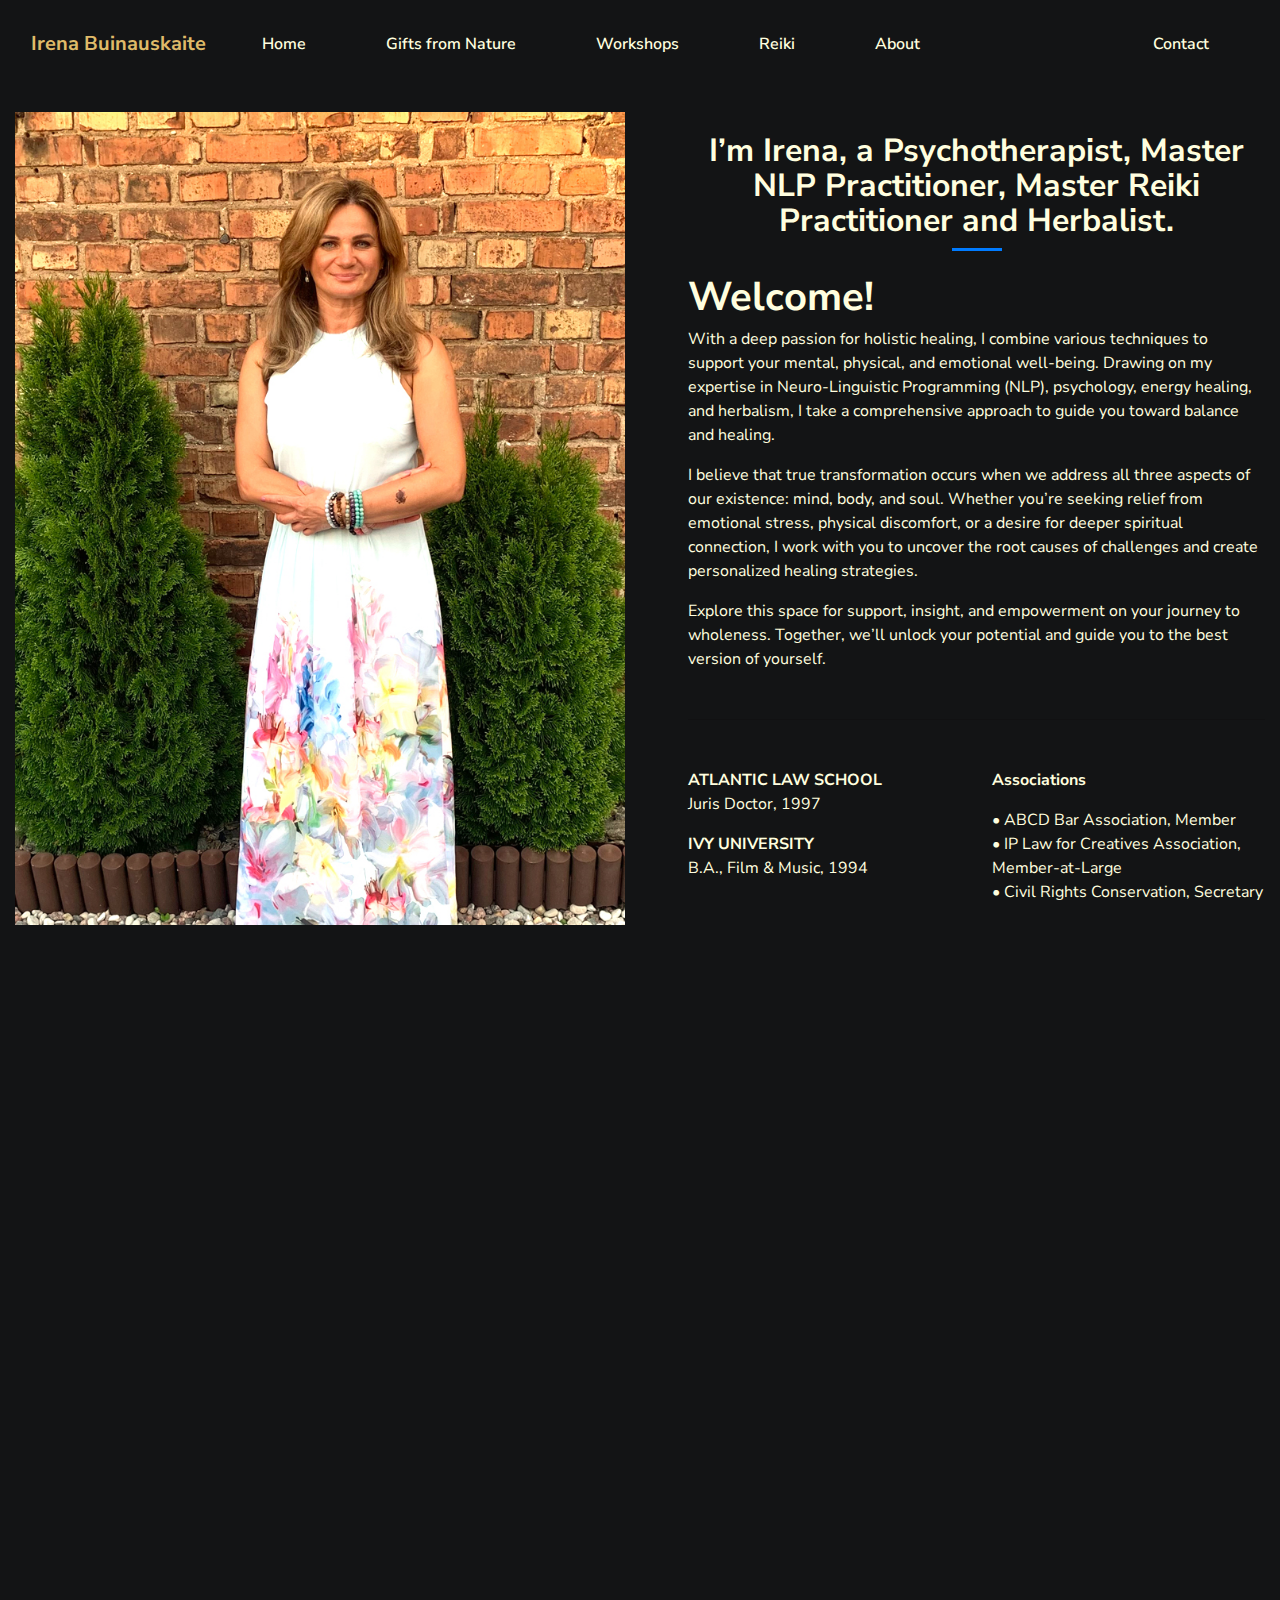
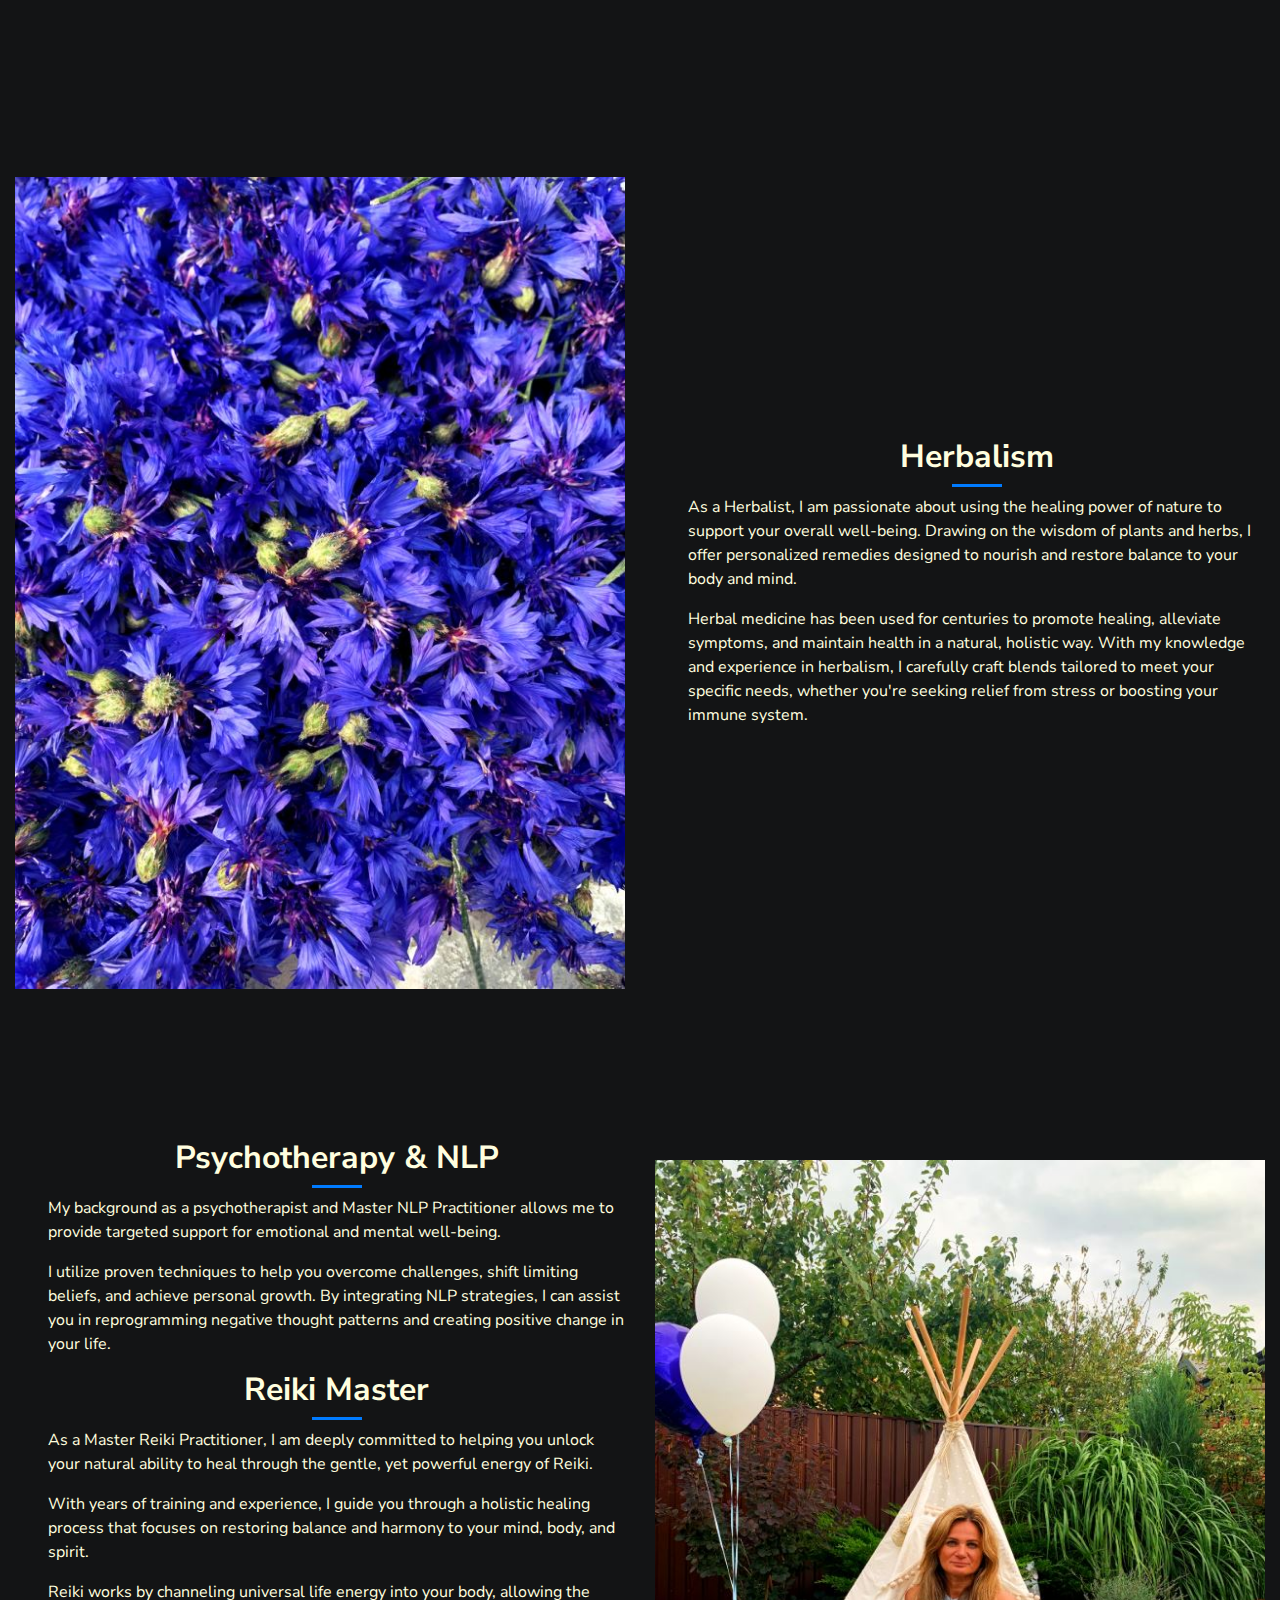
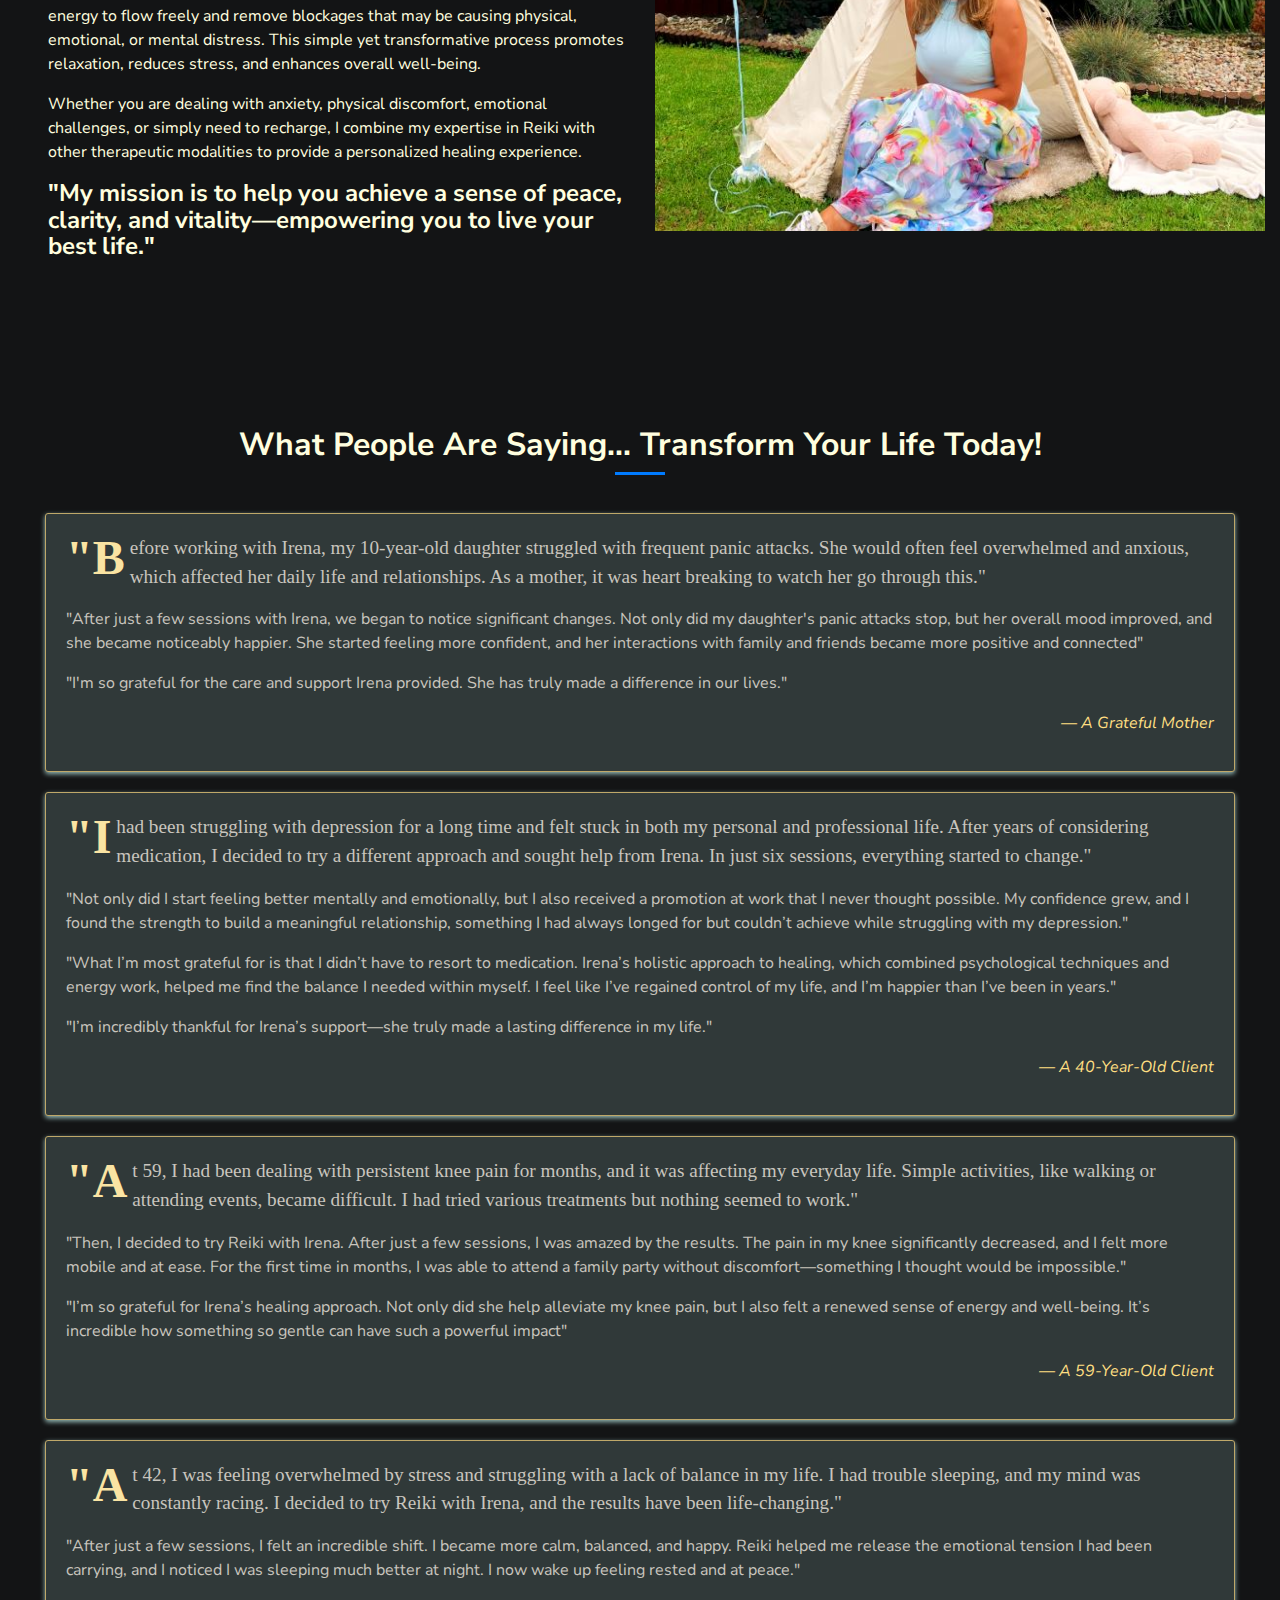
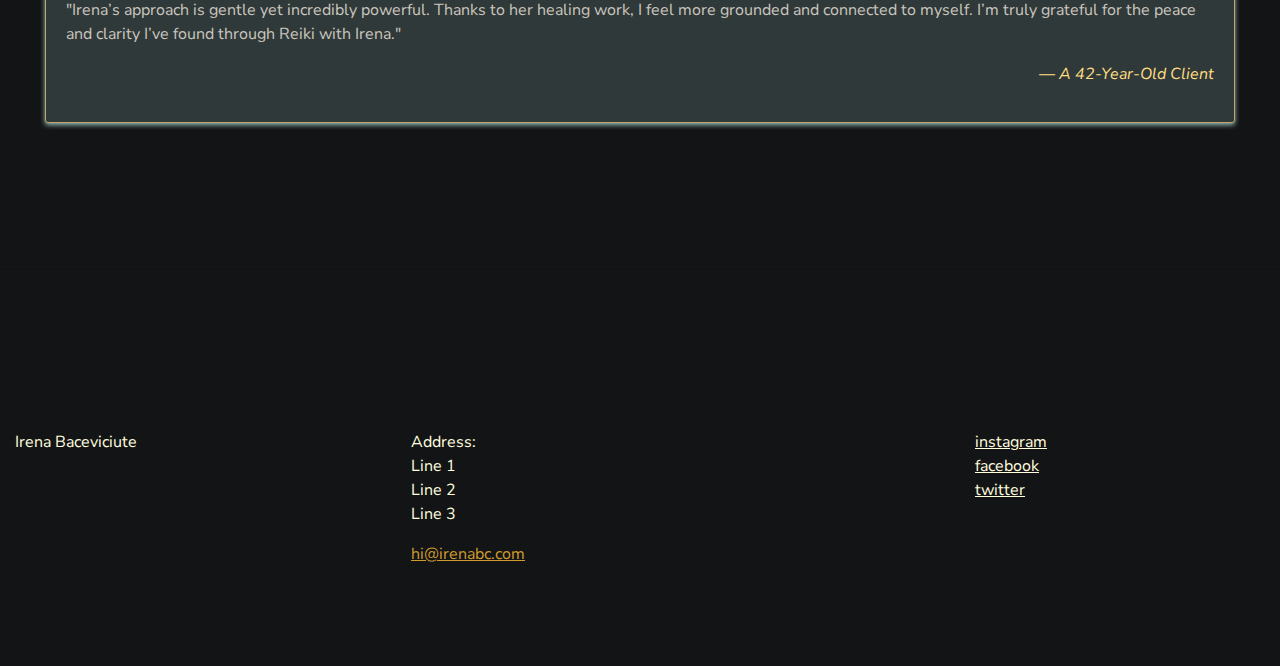
==== commit e4e11dcf: "wip: temp fix for images" ====
--- a/about.html
+++ b/about.html
@@ -169,7 +169,7 @@
             <div class="container">
                 <div class="row d-flex align-items-center">
                     <div class="col-md-6">
-                        <figure><img src="./assets/img/herbs/1.jpg" alt="" class="img-fluid"></figure>
+                        <figure><img src="./assets/img/herbs/1.JPG" alt="" class="img-fluid"></figure>
                     </div>
                     <div class="col-md-6 pl-lg-5 pl-md-5">
                         <h2>Herbalism</h2>
@@ -217,7 +217,7 @@
                         <h4>&quot;My mission is to help you achieve a sense of peace, clarity, and vitality—empowering you to live your best life.&quot;</h4>
                     </div>
                     <div class="col-md-6">
-                        <figure><img src="./assets/img/profile/2.jpg" alt="" class="img-fluid"></figure>
+                        <figure><img src="./assets/img/profile/2.JPG" alt="" class="img-fluid"></figure>
                     </div>
                 </div>
             </div>
